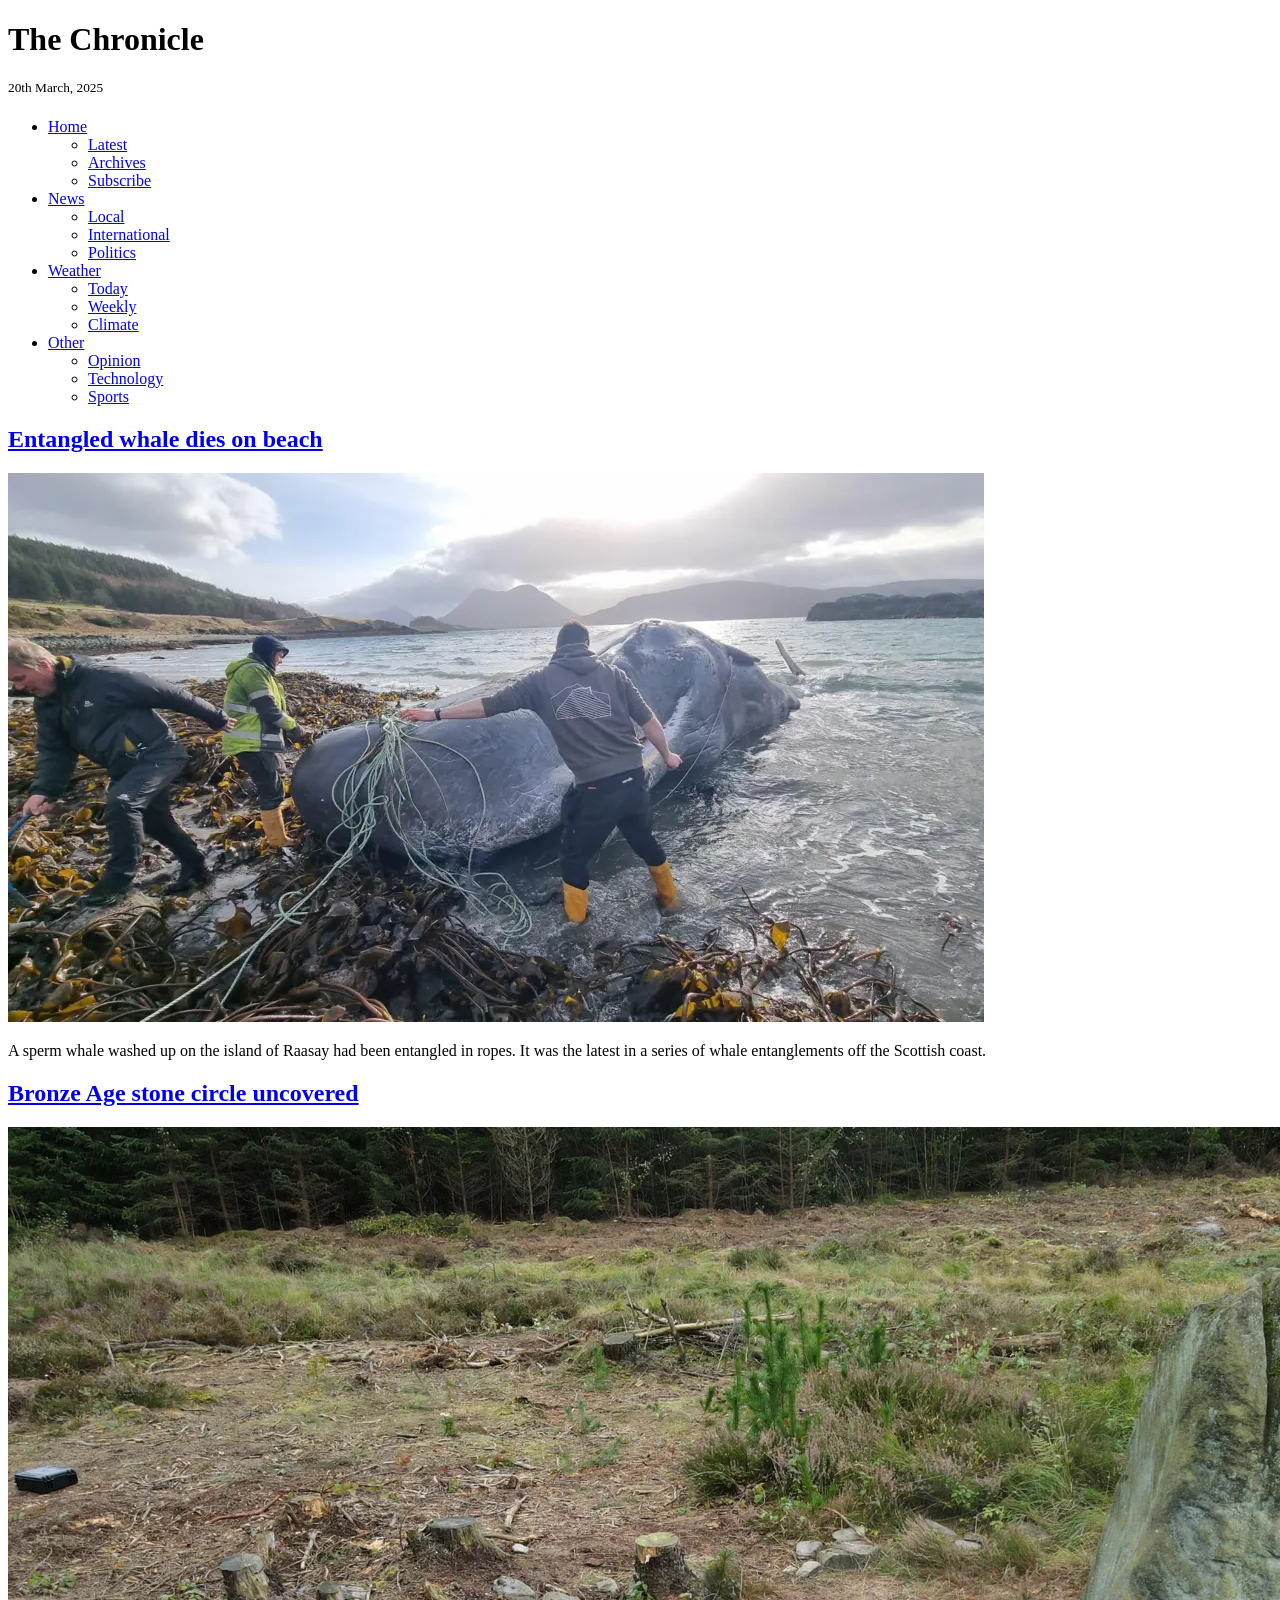
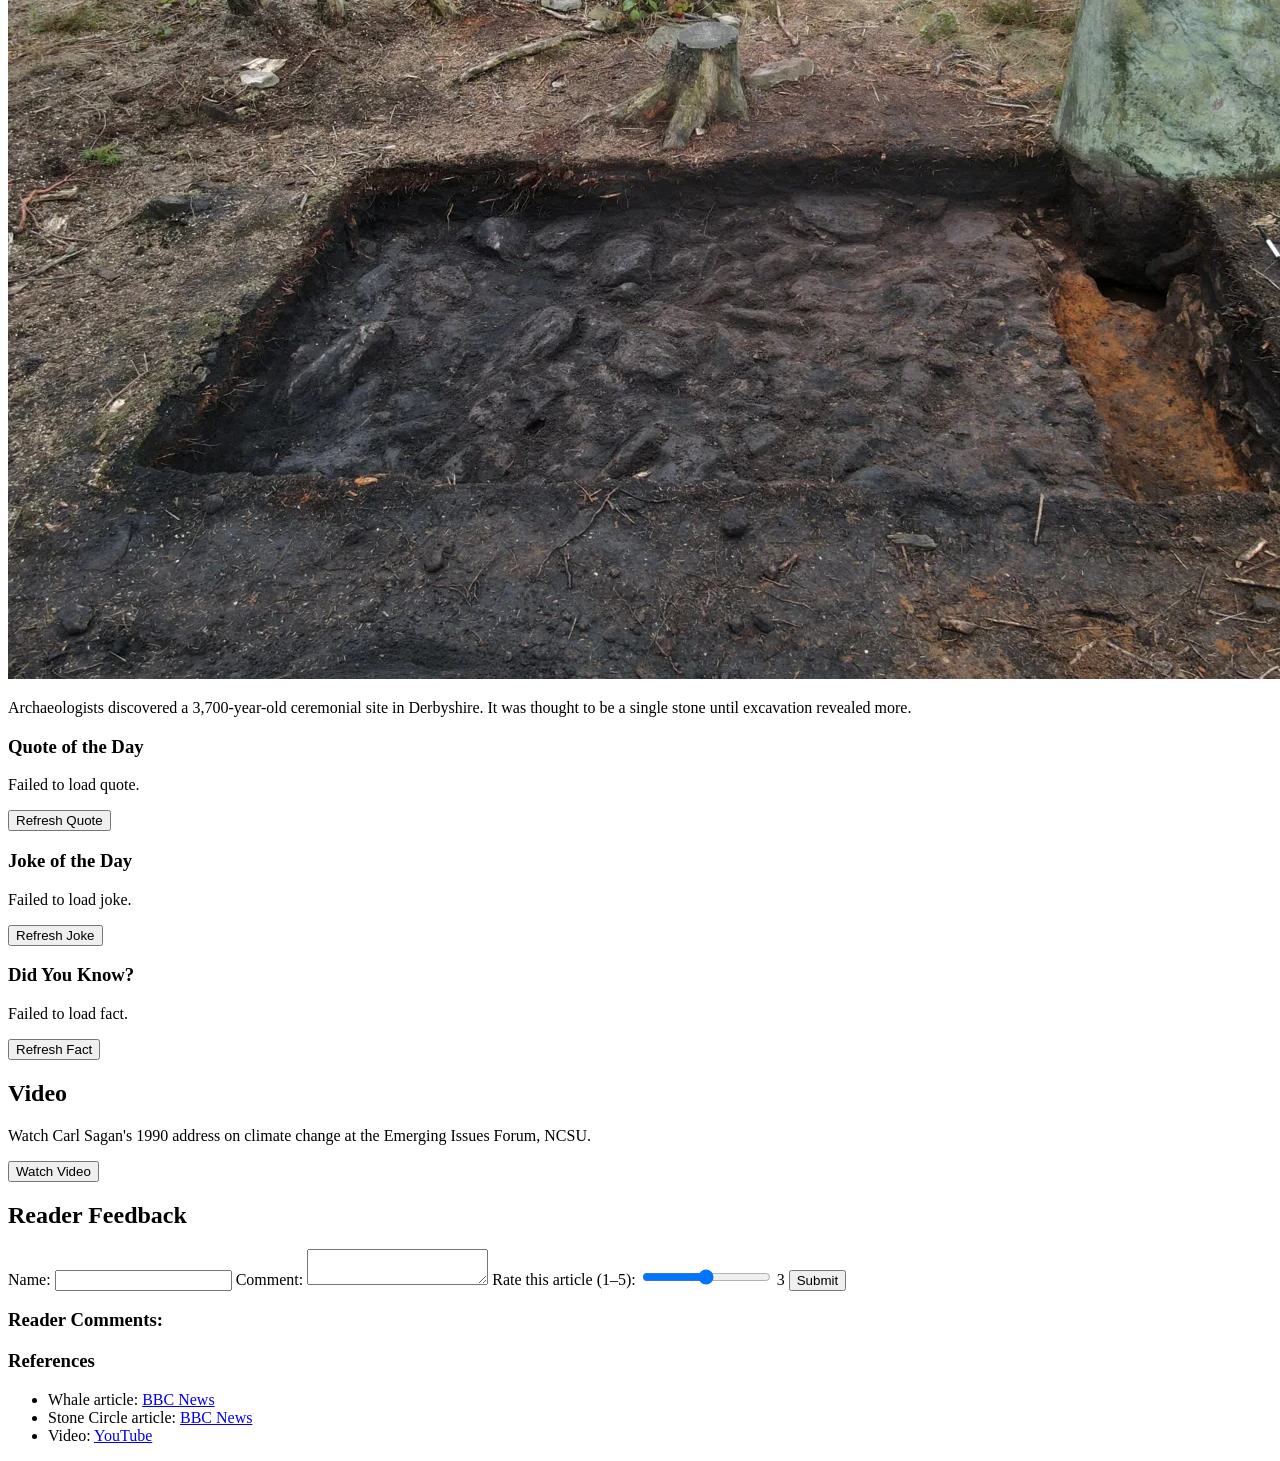
==== index.html @ c32b64b5 "Add files via upload" ====
<!DOCTYPE html>
<html lang="en">
<head>
  <meta charset="UTF-8" />
  <meta name="viewport" content="width=device-width, initial-scale=1.0"/>
  <title>The Chronicle</title>
  <link rel="stylesheet" href="Style.css" />
</head>

<body>
  <header>
    <h1>The Chronicle</h1>
    <p class="date"><sup>20th March, 2025</sup></p>
  </header>

  <!-- Navigation Menu -->
  <nav>
    <ul class="menu">
      <li class="dropdown">
        <a href="#">Home</a>
        <ul class="dropdown-content">
          <li><a href="#">Latest</a></li>
          <li><a href="#">Archives</a></li>
          <li><a href="#">Subscribe</a></li>
        </ul>
      </li>
      <li class="dropdown">
        <a href="#">News</a>
        <ul class="dropdown-content">
          <li><a href="#">Local</a></li>
          <li><a href="#">International</a></li>
          <li><a href="#">Politics</a></li>
        </ul>
      </li>
      <li class="dropdown">
        <a href="#">Weather</a>
        <ul class="dropdown-content">
          <li><a href="#">Today</a></li>
          <li><a href="#">Weekly</a></li>
          <li><a href="#">Climate</a></li>
        </ul>
      </li>
      <li class="dropdown">
        <a href="#">Other</a>
        <ul class="dropdown-content">
          <li><a href="#">Opinion</a></li>
          <li><a href="#">Technology</a></li>
          <li><a href="#">Sports</a></li>
        </ul>
      </li>
    </ul>
  </nav>

  <main>
    <section class="news-content">
      <article>
        <h2><a href="whale-article.html" target="_blank">Entangled whale dies on beach</a></h2>
        <img src="whale.jpg" alt="Stranded Whale" />
        <p>A sperm whale washed up on the island of Raasay had been entangled in ropes. It was the latest in a series of whale entanglements off the Scottish coast.</p>
      </article>

      <article>
        <h2><a href="stonecircle-article.html" target="_blank">Bronze Age stone circle uncovered</a></h2>
        <img src="stonecircle.jpg" alt="Bronze Age Stone Circle" />
        <p>Archaeologists discovered a 3,700-year-old ceremonial site in Derbyshire. It was thought to be a single stone until excavation revealed more.</p>
      </article>
    </section>

    <!-- Sidebar with API content -->
    <aside class="sidebar">
      <section class="api-card">
        <h3>Quote of the Day</h3>
        <p id="quote">Loading quote...</p>
        <button onclick="loadQuote()">Refresh Quote</button>
      </section>

      <section class="api-card">
        <h3>Joke of the Day</h3>
        <p id="joke">Loading joke...</p>
        <button onclick="loadJoke()">Refresh Joke</button>
      </section>

      <section class="api-card">
        <h3>Did You Know?</h3>
        <p id="fact">Loading fact...</p>
        <button onclick="loadFact()">Refresh Fact</button>
      </section>
    </aside>

    <!-- Video Section -->
    <section class="video-section">
      <h2>Video</h2>
      <p>Watch Carl Sagan's 1990 address on climate change at the Emerging Issues Forum, NCSU.</p>
      <a href="https://www.youtube.com/watch?v=4C6co5qXEE4"><button>Watch Video</button></a>
    </section>

    <!-- Feedback Section -->
    <section class="feedback-section">
      <h2>Reader Feedback</h2>
      <form id="feedbackForm">
        <label for="name">Name:</label>
        <input type="text" id="name" required />

        <label for="comment">Comment:</label>
        <textarea id="comment" required></textarea>

        <label for="rating">Rate this article (1–5):</label>
        <input type="range" id="rating" min="1" max="5" value="3" />
        <output id="ratingOutput">3</output>

        <button type="submit">Submit</button>
      </form>

      <div id="commentList">
        <h3>Reader Comments:</h3>
      </div>
    </section>

    <footer>
      <h3>References</h3>
      <ul>
        <li>Whale article: <a href="https://www.bbc.co.uk/news/articles/cy9dxrr2x5lo">BBC News</a></li>
        <li>Stone Circle article: <a href="https://www.bbc.com/news/articles/c5y06r662jzo">BBC News</a></li>
        <li>Video: <a href="https://www.youtube.com/watch?v=4C6co5qXEE4">YouTube</a></li>
      </ul>
    </footer>
  </main>

  <script>
    document.getElementById("rating").addEventListener("input", function () {
      document.getElementById("ratingOutput").textContent = this.value;
    });

    document.getElementById("feedbackForm").addEventListener("submit", function (e) {
      e.preventDefault();
      const name = document.getElementById("name").value;
      const comment = document.getElementById("comment").value;
      const rating = document.getElementById("rating").value;
      const newComment = document.createElement("div");
      newComment.className = "comment";
      newComment.innerHTML = `<strong>${name}</strong>: "${comment}" (Rated ${rating}/5)`;
      document.getElementById("commentList").appendChild(newComment);
      this.reset();
      document.getElementById("ratingOutput").textContent = "3";
    });

    function loadQuote() {
      fetch("https://api.allorigins.win/get?url=" + encodeURIComponent("https://api.quotable.io/random"))
        .then(res => res.json())
        .then(data => {
          const parsed = JSON.parse(data.contents);
          document.getElementById("quote").textContent = `"${parsed.content}" – ${parsed.author}`;
        })
        .catch(() => {
          document.getElementById("quote").textContent = "Failed to load quote.";
        });
    }

    function loadJoke() {
      fetch("https://v2.jokeapi.dev/joke/Any?type=single")
        .then(res => res.json())
        .then(data => {
          document.getElementById("joke").textContent = data.joke;
        })
        .catch(() => {
          document.getElementById("joke").textContent = "Failed to load joke.";
        });
    }

    function loadFact() {
      fetch("https://uselessfacts.jsph.pl/random.json?language=en")
        .then(res => res.json())
        .then(data => {
          document.getElementById("fact").textContent = data.text;
        })
        .catch(() => {
          document.getElementById("fact").textContent = "Failed to load fact.";
        });
    }

    // Load all on page load
    loadQuote();
    loadJoke();
    loadFact();
  </script>
</body>
</html>
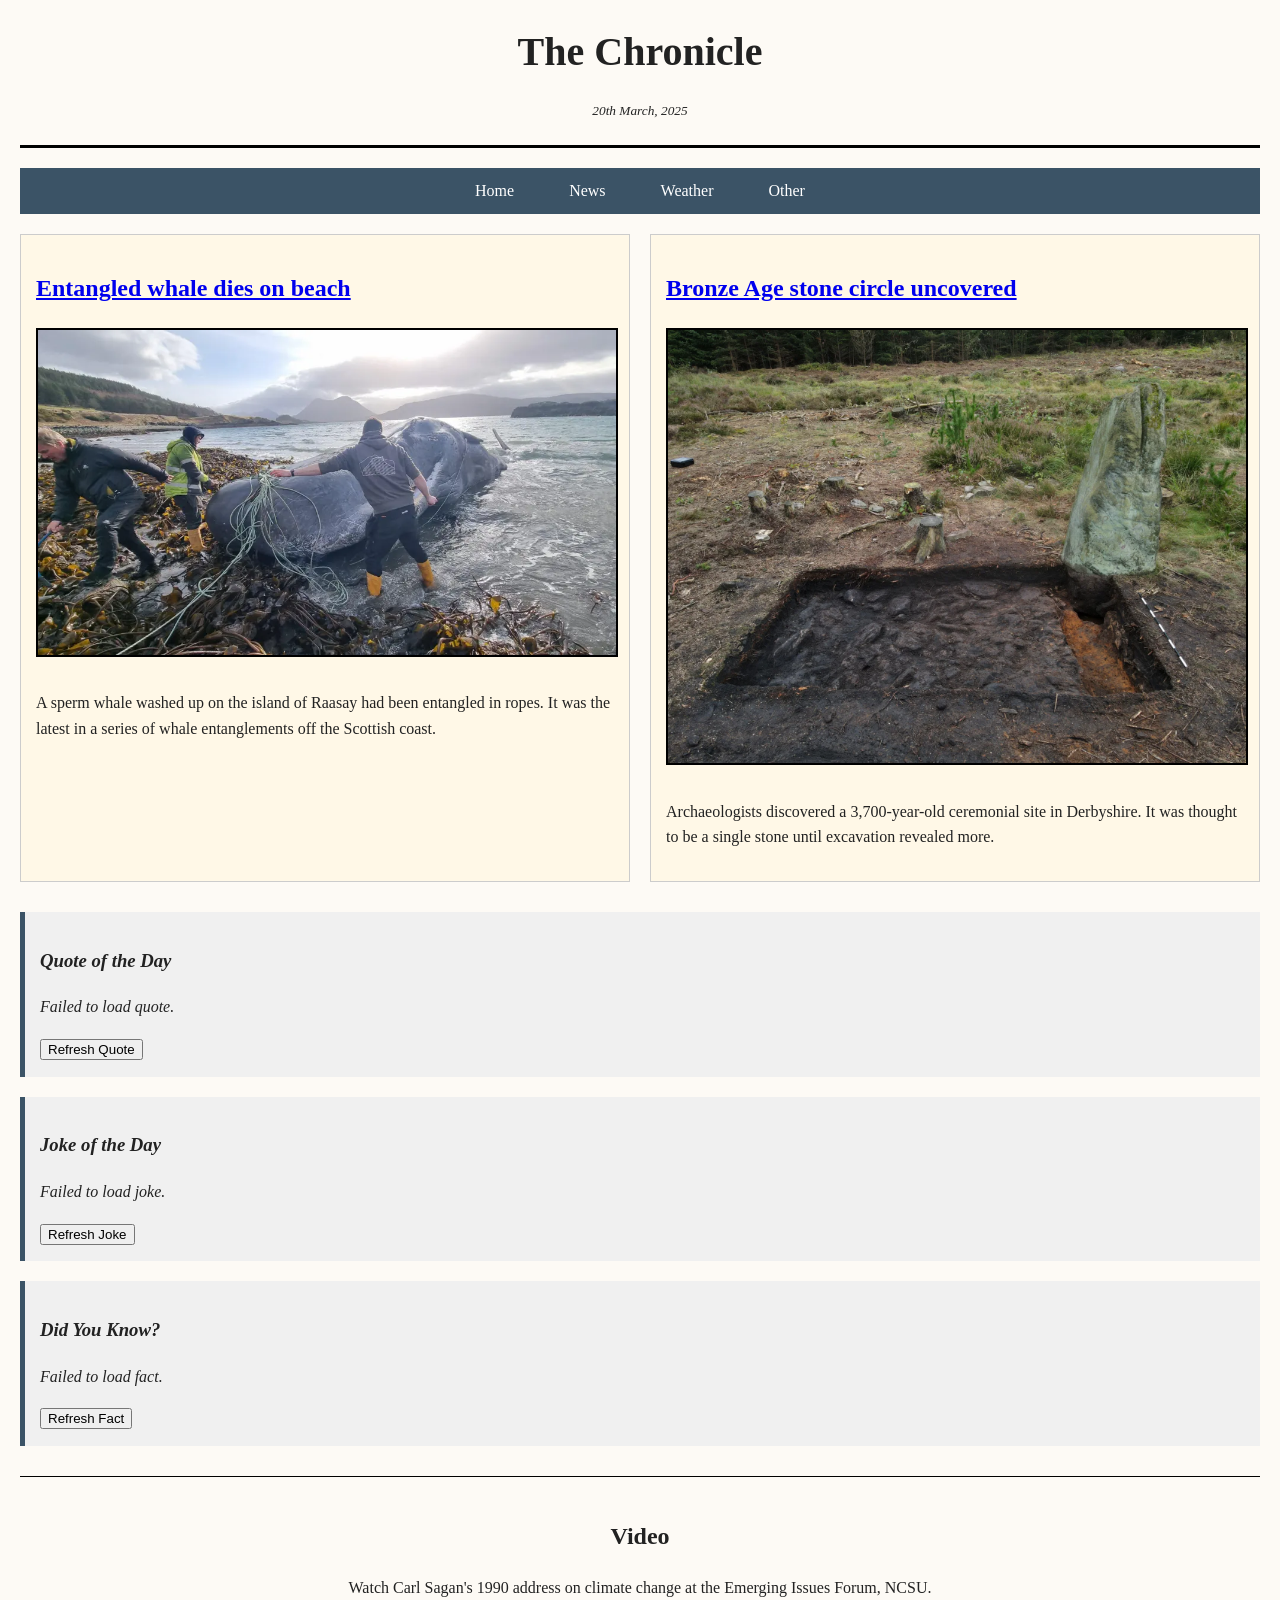
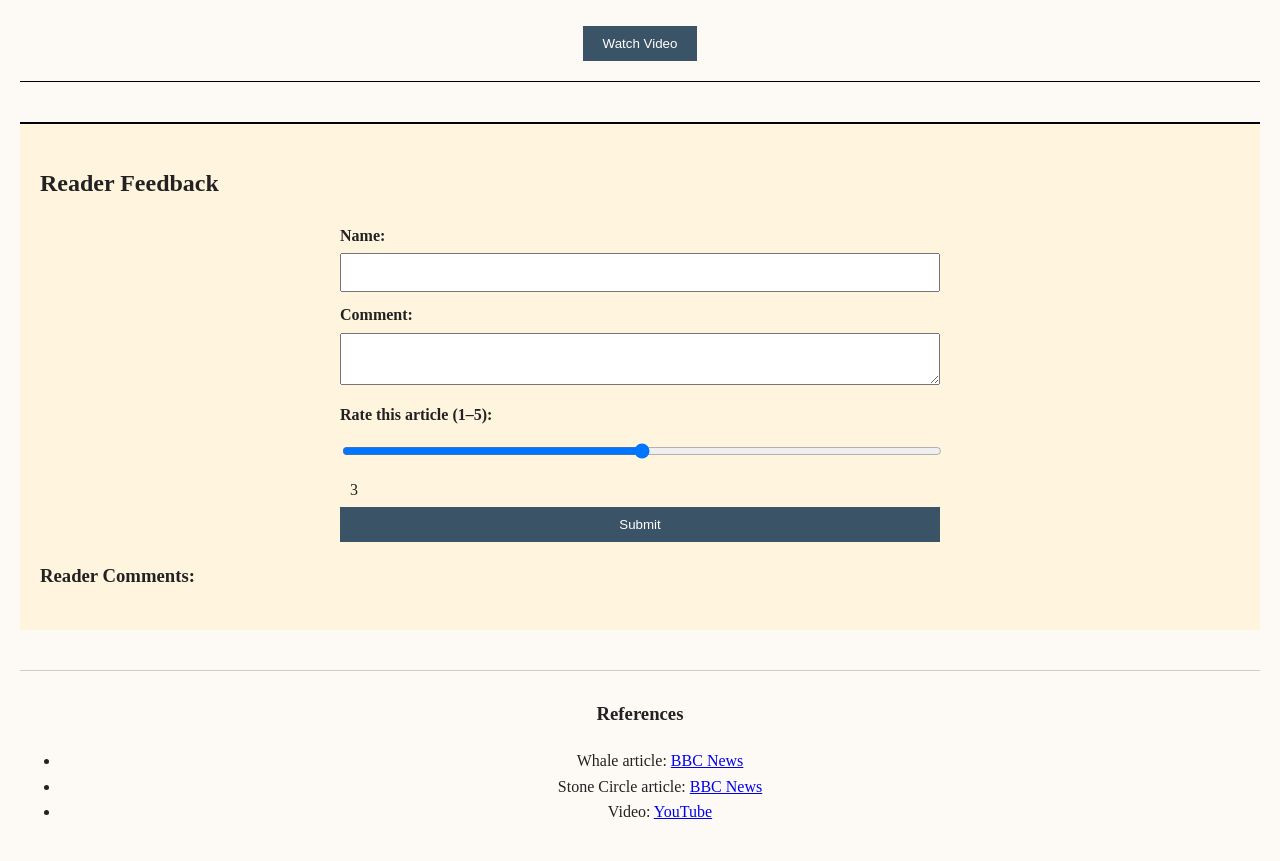
==== commit aebc99a4: "Add files via upload" ====
--- a/index.html
+++ b/index.html
@@ -4,7 +4,7 @@
   <meta charset="UTF-8" />
   <meta name="viewport" content="width=device-width, initial-scale=1.0"/>
   <title>The Chronicle</title>
-  <link rel="stylesheet" href="Style.css" />
+  <link rel="stylesheet" href="style.css" />
 </head>
 
 <body>
--- a/style.css
+++ b/style.css
@@ -0,0 +1,200 @@
+body {
+    font-family: Georgia, serif;
+    background-color: #fdfaf5;
+    color: #222;
+    margin: 0;
+    padding: 20px;
+    line-height: 1.6;
+  }
+  
+  header {
+    text-align: center;
+    border-bottom: 3px solid black;
+    margin-bottom: 20px;
+  }
+  
+  h1 {
+    font-size: 2.5em;
+    margin: 0;
+  }
+  
+  .date {
+    font-style: italic;
+  }
+  
+  nav {
+    background-color: #3b5366;
+    text-align: center;
+    padding: 10px 0;
+  }
+  
+  .menu {
+    list-style: none;
+    display: flex;
+    justify-content: center;
+    flex-wrap: wrap;
+    gap: 15px;
+    margin: 0;
+    padding: 0;
+  }
+  
+  .menu li {
+    position: relative;
+  }
+  
+  .menu a {
+    color: white;
+    text-decoration: none;
+    padding: 10px 20px;
+  }
+  
+  .menu a:hover {
+    background-color: maroon;
+    border-radius: 4px;
+  }
+  
+  .dropdown-content {
+    display: none;
+    position: absolute;
+    background-color: #3b5366;
+    list-style: none;
+    min-width: 150px;
+    padding: 0;
+    z-index: 1000;
+  }
+  
+  .dropdown:hover .dropdown-content {
+    display: block;
+  }
+  
+  .dropdown-content a {
+    color: white;
+    padding: 10px;
+    display: block;
+  }
+  
+  .dropdown-content a:hover {
+    background-color: maroon;
+  }
+  
+  .news-content {
+    display: flex;
+    gap: 20px;
+    margin: 20px 0;
+  }
+  
+  article {
+    flex: 1;
+    background: #fff8e7;
+    border: 1px solid #ccc;
+    padding: 15px;
+  }
+  
+  article img {
+    width: 100%;
+    height: auto;
+    margin-bottom: 10px;
+    border: 2px solid black;
+  }
+  
+  .sidebar {
+    margin: 30px 0;
+    display: flex;
+    flex-direction: column;
+    gap: 20px;
+  }
+  
+  .api-card {
+    background: #f0f0f0;
+    padding: 15px;
+    border-left: 5px solid #3b5366;
+    font-style: italic;
+  }
+  
+  .video-section {
+    text-align: center;
+    margin: 20px 0;
+    border-top: 1px solid black;
+    border-bottom: 1px solid black;
+    padding: 20px 10px;
+  }
+  
+  .video-section button {
+    margin-top: 10px;
+    padding: 10px 20px;
+    background-color: #3b5366;
+    color: white;
+    border: none;
+    cursor: pointer;
+  }
+  
+  .video-section button:hover {
+    background-color: maroon;
+  }
+  
+  .feedback-section {
+    background-color: #fff4dd;
+    padding: 20px;
+    border-top: 2px solid #000;
+    margin-top: 40px;
+  }
+  
+  .feedback-section form {
+    max-width: 600px;
+    margin: auto;
+  }
+  
+  .feedback-section label {
+    font-weight: bold;
+    margin-top: 10px;
+    display: block;
+  }
+  
+  .feedback-section input,
+  .feedback-section textarea,
+  .feedback-section button,
+  .feedback-section output {
+    width: 100%;
+    padding: 10px;
+    margin-top: 5px;
+    box-sizing: border-box;
+  }
+  
+  .feedback-section button {
+    background-color: #3b5366;
+    color: white;
+    border: none;
+    cursor: pointer;
+  }
+  
+  .feedback-section button:hover {
+    background-color: maroon;
+  }
+  
+  .comment {
+    background: #fff;
+    border-left: 4px solid #999;
+    margin-top: 10px;
+    padding: 10px;
+  }
+  
+  footer {
+    text-align: center;
+    margin-top: 40px;
+    padding-top: 10px;
+    border-top: 1px solid #ccc;
+  }
+  
+  @media screen and (max-width: 768px) {
+    .news-content {
+      flex-direction: column;
+    }
+  
+    .menu {
+      flex-direction: column;
+    }
+  
+    .sidebar {
+      flex-direction: column;
+    }
+  }
